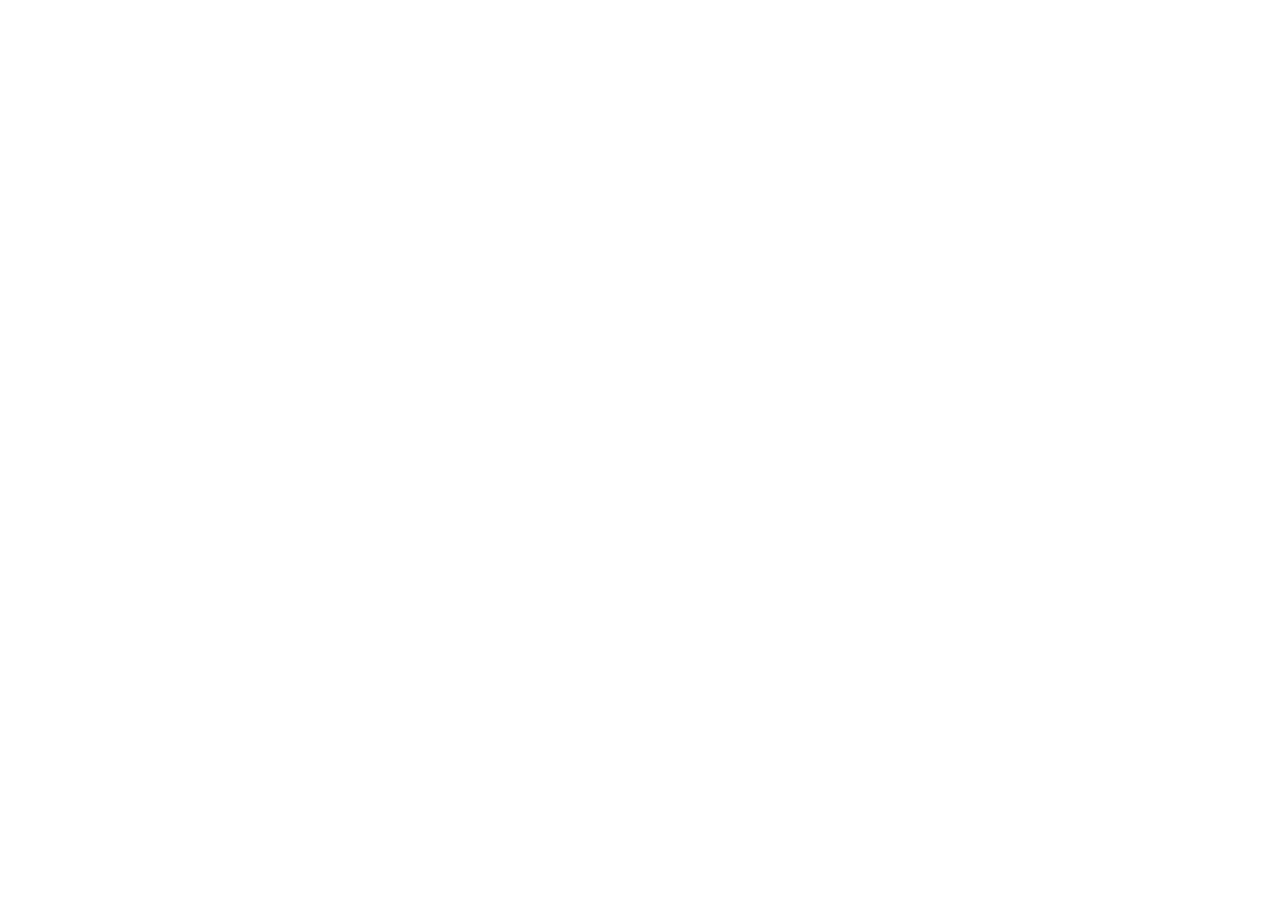
==== index.html @ 5e0a621b "adicionando index no site" ====
<!doctype html>
<html lang="en">
  <head>
    <meta charset="UTF-8" />
    <meta name="viewport" content="width=device-width, initial-scale=1.0" />
    <title>ASDASDASD</title>
  </head>
  <body></body>
</html>
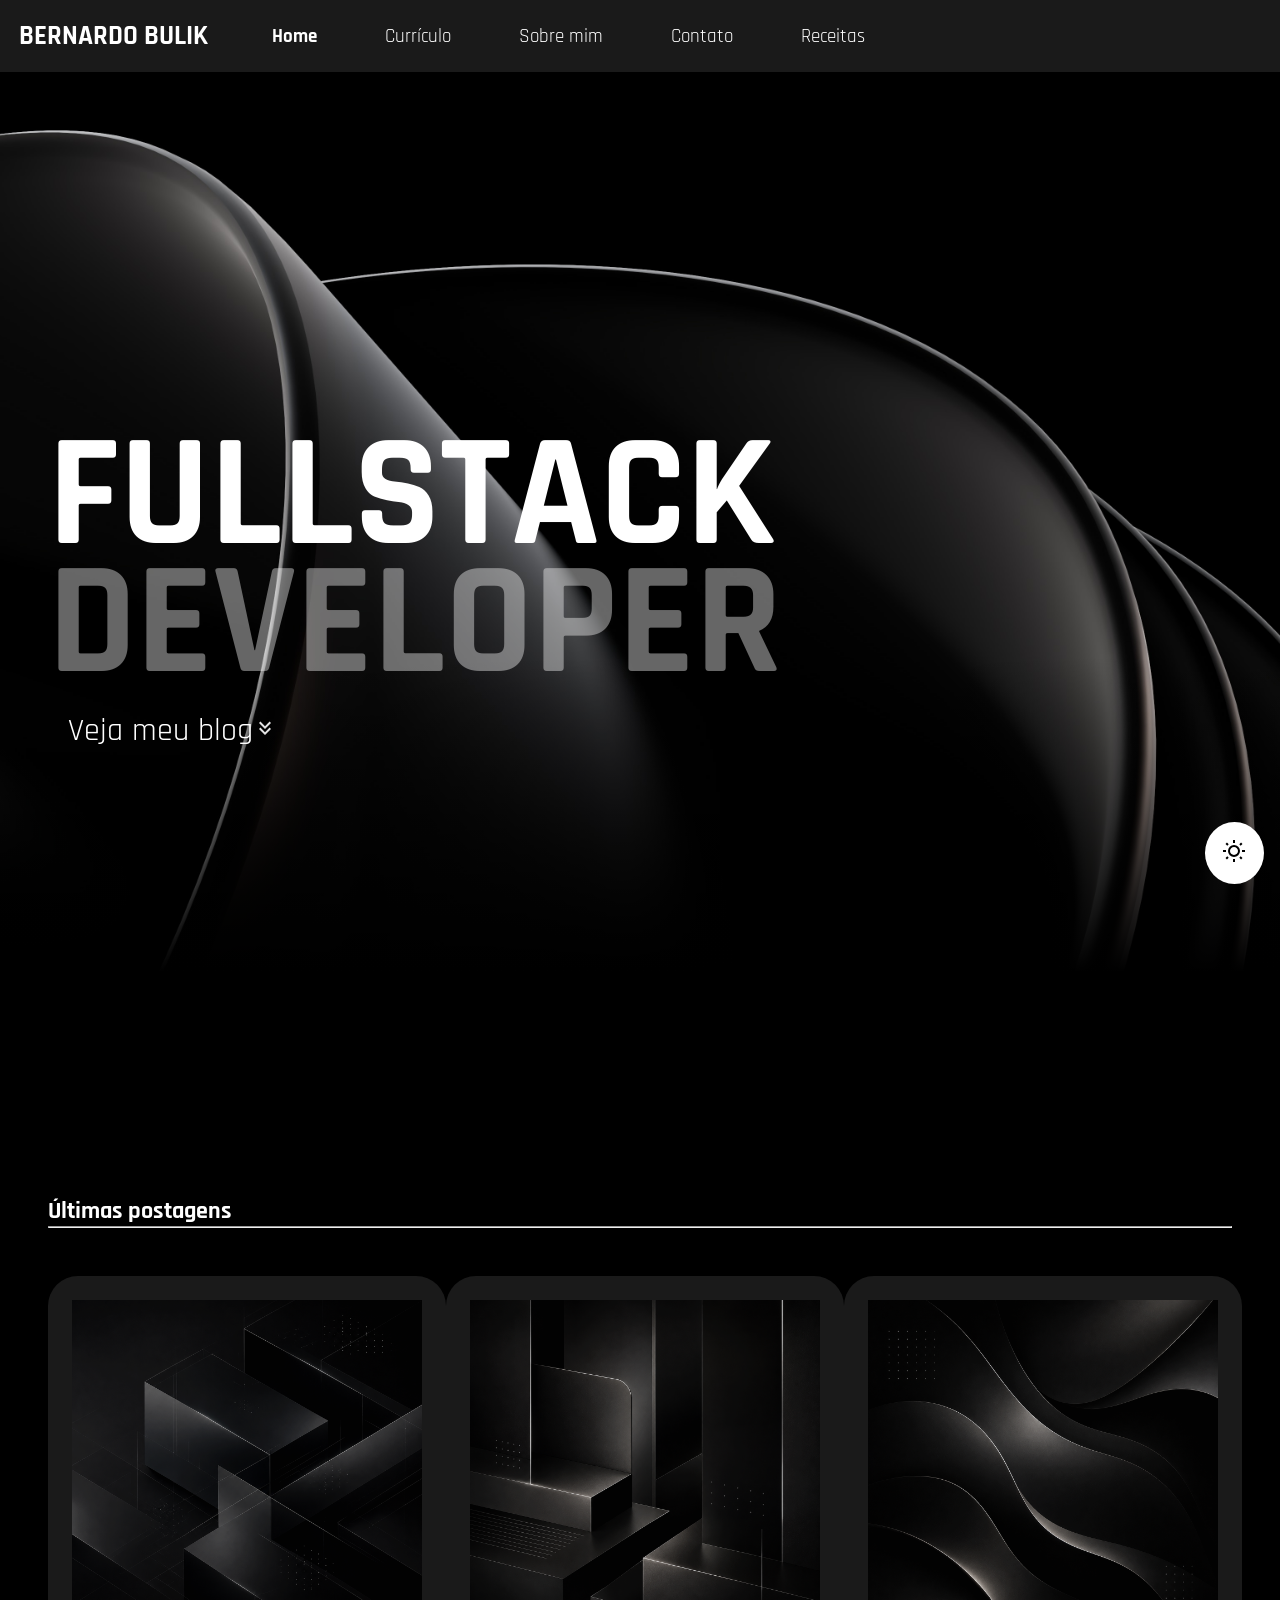
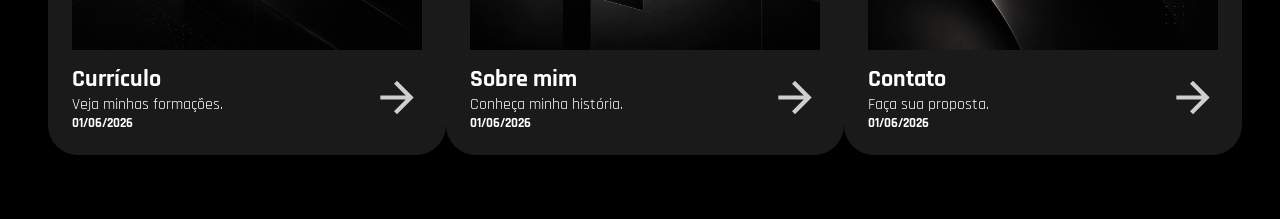
==== commit ec51743e: "adicionando arquivos do blog" ====
--- a/index.html
+++ b/index.html
@@ -1,9 +1,117 @@
 <!doctype html>
-<html lang="en">
+<html lang="pt-BR">
   <head>
     <meta charset="UTF-8" />
     <meta name="viewport" content="width=device-width, initial-scale=1.0" />
-    <title>ASDASDASD</title>
+    <link rel="stylesheet" href="css/general.css" />
+    <link rel="stylesheet" href="css/index.css" />
+    <title>Início</title>
   </head>
-  <body></body>
+  <body>
+    <button id="page-mode" class="page-mode" onclick="toggleMode()">
+      <img src="./assets/icons/sun.svg" alt="Toggle light mode" />
+    </button>
+    <!--
+      - Página inicial com uma breve introdução ao blog.
+      - Uma seção de “Últimas Postagens” (pode ser estática, simulando um feed).
+    -->
+    <header>
+      <nav>
+        <h2>BERNARDO BULIK</h2>
+        <ul>
+          <li><a href="#" class="active">Home</a></li>
+          <li><a href="./curriculum.html">Currículo</a></li>
+          <li><a href="./about.html">Sobre mim</a></li>
+          <li><a href="./contact.html">Contato</a></li>
+          <li><a href="./receitas.html">Receitas</a></li>
+        </ul>
+      </nav>
+    </header>
+    <main>
+      <section class="hero">
+        <aside>
+          <h1>FULLSTACK</h1>
+          <h1>DEVELOPER</h1>
+          <a href="#postagens"
+            >Veja meu blog<img
+              class="seta-baixo"
+              src="./assets/icons/arrow-down.svg"
+          /></a>
+        </aside>
+      </section>
+      <section class="postagens" id="postagens">
+        <h1>Últimas postagens</h1>
+        <hr />
+        <article class="postagens-body">
+          <div class="post">
+            <a href="./curriculum.html">
+              <img
+                id="post1"
+                src="./assets/img/posts/post1.png"
+                alt="Currículo"
+                width="350px"
+              />
+              <div class="post-footer">
+                <div class="post-info">
+                  <h2>Currículo</h2>
+                  <p>Veja minhas formações.</p>
+                  <p>01/06/2026</p>
+                </div>
+                <img
+                  src="./assets/icons/arrow-right.svg"
+                  alt="Abrir"
+                  width="50px"
+                />
+              </div>
+            </a>
+          </div>
+          <div class="post">
+            <a href="./about.html">
+              <img
+                id="post2"
+                src="./assets/img/posts/post2.png"
+                alt="Sobre mim"
+                width="350px"
+              />
+              <div class="post-footer">
+                <div class="post-info">
+                  <h2>Sobre mim</h2>
+                  <p>Conheça minha história.</p>
+                  <p>01/06/2026</p>
+                </div>
+                <img
+                  src="./assets/icons/arrow-right.svg"
+                  alt="Abrir"
+                  width="50px"
+                />
+              </div>
+            </a>
+          </div>
+          <div class="post">
+            <a href="./contact.html">
+              <img
+                id="post3"
+                src="./assets/img/posts/post3.png"
+                alt="Contato"
+                width="350px"
+              />
+              <div class="post-footer">
+                <div class="post-info">
+                  <h2>Contato</h2>
+                  <p>Faça sua proposta.</p>
+                  <p>01/06/2026</p>
+                </div>
+                <img
+                  src="./assets/icons/arrow-right.svg"
+                  alt="Abrir"
+                  width="50px"
+                />
+              </div>
+            </a>
+          </div>
+        </article>
+      </section>
+    </main>
+    <script src="./js/general.js"></script>
+  </body>
 </html>
--- a/css/general.css
+++ b/css/general.css
@@ -0,0 +1,113 @@
+@import url("https://fonts.googleapis.com/css2?family=Rajdhani:wght@400;500;600;700&display=swap");
+
+:root {
+  --primaria: 255, 255, 255;
+  --secundaria: 97, 97, 97;
+  --fonte: #fff;
+  --fonteAlternativa: #fff;
+  --bgFundo: #000;
+  --bgImage: url("../assets/bg.jpeg");
+  --postColor: 255, 255, 255;
+  --scaleHover: 1.1;
+  --ligthOpacity: 0;
+  --navOpacity: 0.1;
+  --hrOpacity: 0.2;
+  --toggleBackground: 255, 255, 255;
+  --boxShadow: 255, 255, 255;
+  --boxShadowOpacity: 0.1;
+}
+
+.light-mode {
+  --primaria: 0, 0, 0;
+  --secundaria: 97, 97, 97;
+  --fonte: #fff;
+  --fonteAlternativa: #000;
+  --bgFundo: #fff;
+  --bgImage: url("../assets/bg-light.png");
+  --postColor: 97, 97, 97;
+  --scaleHover: 1.1;
+  --lightOpacity: 1;
+  --navOpacity: 0.4;
+  --hrOpacity: 0.6;
+  --toggleBackground: 0, 0, 0;
+  --boxShadow: 0, 0, 0;
+  --boxShadowOpacity: 1;
+}
+
+* {
+  margin: 0;
+  padding: 0;
+  box-sizing: border-box;
+}
+html {
+  height: 100dvh;
+}
+
+body {
+  background-color: var(--bgFundo);
+  min-height: 100vh;
+  font-family: "Rajdhani", sans-serif;
+}
+
+/*================= NAV =================*/
+header h2 {
+  font-size: 1.7rem;
+}
+
+nav {
+  display: flex;
+  flex-direction: row;
+  padding: 1.2rem;
+  color: var(--fonte);
+  align-items: center;
+  gap: 2rem;
+  background-color: rgba(var(--primaria), var(--navOpacity));
+}
+
+nav li {
+  display: inline-block;
+  margin: 0rem 2rem;
+  transition: all ease 0.3s;
+}
+
+nav li:hover {
+  transform: scale(var(--scaleHover));
+  transition: all ease 0.3s;
+}
+
+nav li > a {
+  color: var(--fonte);
+  text-decoration: none;
+  font-size: 1.2rem;
+}
+
+nav li > .active {
+  font-weight: bold;
+}
+
+/*================= DARK/LIGHT MODE =================*/
+.page-mode {
+  position: fixed;
+  right: 0;
+  bottom: 0;
+  margin: 1rem;
+  padding: 1.1rem;
+  z-index: 9999;
+  border: 0;
+  border-radius: 50%;
+  cursor: pointer;
+  background-color: rgb(var(--toggleBackground));
+  transition: all ease 0.2s;
+}
+
+.page-mode:hover {
+  transform: scale(var(--scaleHover));
+  transition: all ease 0.2s;
+}
+
+/*================= BOX-SHADOW IMAGE =================*/
+.has-box-shadow {
+  box-shadow:
+    0 4px 16px 0 rgba(var(--boxShadow), var(--boxShadowOpacity)),
+    0 6px 50px 0 rgba(255, 255, 255, 0.1);
+}
--- a/css/index.css
+++ b/css/index.css
@@ -0,0 +1,116 @@
+aside {
+  position: absolute;
+  left: 3rem;
+  top: 40%;
+  color: var(--fonte);
+  font-size: 3.5rem;
+}
+
+h1 ~ h1 {
+  color: rgba(var(--primaria), 0.4);
+  margin-top: 0;
+}
+
+aside > h1 {
+  font-size: 10rem;
+  line-height: 0.8;
+}
+
+h1 ~ a {
+  font-size: 2rem;
+  margin-left: 12px;
+  color: var(--fonte);
+  padding: 0.5rem;
+  border-radius: 15px;
+  background-color: rgba(var(--secundaria), var(--lightOpacity));
+  text-decoration: none;
+  transition: all ease 0.3s;
+}
+
+h1 ~ a:hover {
+  font-size: 2.2rem;
+  transition: all ease 0.3s;
+}
+
+.hero {
+  position: relative;
+  min-height: 100vh;
+  background-image:
+    linear-gradient(to bottom, transparent 65%, var(--bgFundo) 100%),
+    var(--bgImage);
+  background-size: cover;
+  background-position: center;
+}
+
+.postagens {
+  margin-top: 10rem;
+  color: rgb(var(--postColor));
+  background-color: rgb(--bgFundo);
+  padding: 4rem 3rem;
+}
+
+h1 ~ hr {
+  color: rgba(var(--postColor), var(--hrOpacity));
+  font-size: 1rem;
+}
+
+hr ~ .postagens-body {
+  margin-top: 3rem;
+}
+
+.postagens-body {
+  display: flex;
+  flex-direction: row;
+  align-items: center;
+  justify-content: space-around;
+}
+
+.post {
+  background-color: rgba(var(--primaria), var(--navOpacity));
+  padding: 1.5rem;
+  border-radius: 30px;
+  transition: all ease 0.3s;
+}
+
+.post img {
+  opacity: 0.9;
+}
+
+.post > a {
+  text-decoration: none;
+}
+
+.post:hover {
+  transform: scale(var(--scaleHover));
+  box-shadow:
+    0 4px 16px 0 rgba(255, 255, 255, 0.2),
+    0 6px 50px 0 rgba(255, 255, 255, 0.1);
+  transition: all ease 0.3s;
+}
+
+.post h2 {
+  color: var(--fonte);
+}
+
+.post p {
+  color: var(--fonte);
+}
+
+.post p ~ p {
+  font-size: 0.8rem;
+  font-weight: bold;
+}
+
+.post > img {
+  border-radius: 15px;
+}
+
+.post-footer {
+  display: flex;
+  flex-direction: row;
+  margin-top: 0.5rem;
+}
+
+.post-info {
+  flex: 5;
+}
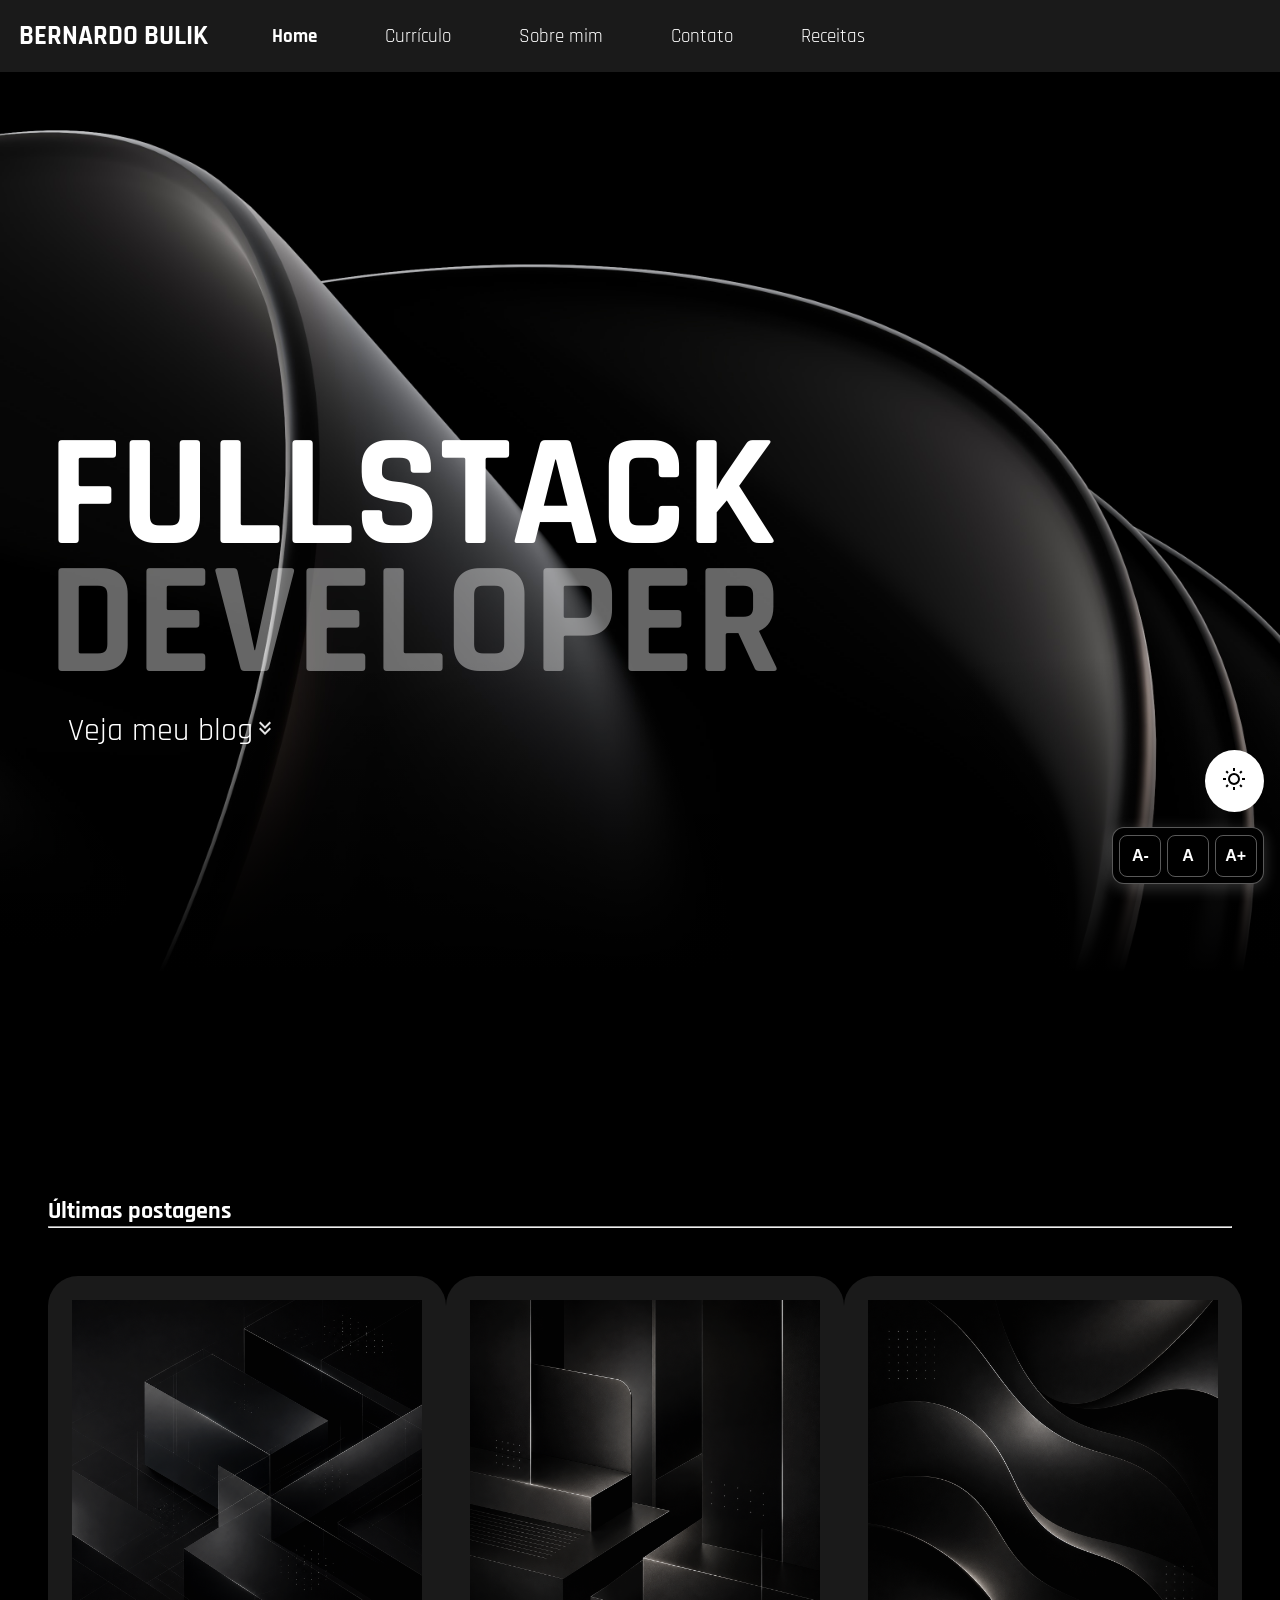
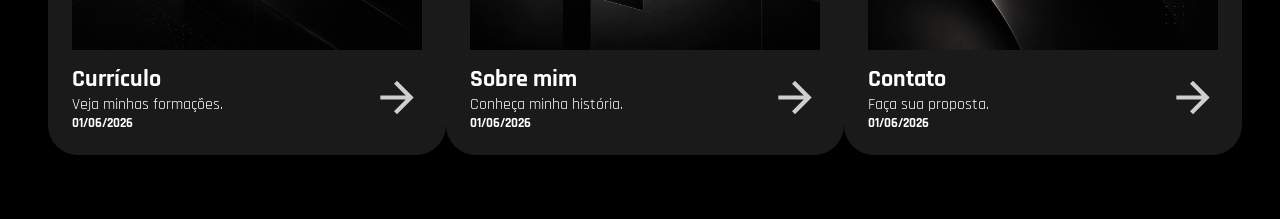
==== commit 873b33fb: "acessibiliadde" ====
--- a/index.html
+++ b/index.html
@@ -11,6 +11,11 @@
     <button id="page-mode" class="page-mode" onclick="toggleMode()">
       <img src="./assets/icons/sun.svg" alt="Toggle light mode" />
     </button>
+    <div class="acessibilidade-controles" role="group" aria-label="Tamanho da fonte">
+      <button type="button" onclick="mudaFonte(-2)" aria-label="Diminuir tamanho da fonte" title="Diminuir fonte">A-</button>
+      <button type="button" onclick="resetFonte()" aria-label="Restaurar tamanho da fonte" title="Restaurar fonte">A</button>
+      <button type="button" onclick="mudaFonte(2)" aria-label="Aumentar tamanho da fonte" title="Aumentar fonte">A+</button>
+    </div>
     <!--
       - Página inicial com uma breve introdução ao blog.
       - Uma seção de “Últimas Postagens” (pode ser estática, simulando um feed).
--- a/css/general.css
+++ b/css/general.css
@@ -15,6 +15,7 @@
   --toggleBackground: 255, 255, 255;
   --boxShadow: 255, 255, 255;
   --boxShadowOpacity: 0.1;
+  --fonte-base: 16px;
 }
 
 .light-mode {
@@ -39,8 +40,10 @@
   padding: 0;
   box-sizing: border-box;
 }
+
 html {
   height: 100dvh;
+  font-size: var(--fonte-base);
 }
 
 body {
@@ -88,9 +91,8 @@
 /*================= DARK/LIGHT MODE =================*/
 .page-mode {
   position: fixed;
-  right: 0;
-  bottom: 0;
-  margin: 1rem;
+  right: 1rem;
+  bottom: 5.5rem;
   padding: 1.1rem;
   z-index: 9999;
   border: 0;
@@ -111,3 +113,39 @@
     0 4px 16px 0 rgba(var(--boxShadow), var(--boxShadowOpacity)),
     0 6px 50px 0 rgba(255, 255, 255, 0.1);
 }
+
+/*================= ACESSIBILIDADE =================*/
+.acessibilidade-controles {
+  position: fixed;
+  right: 1rem;
+  bottom: 1rem;
+  z-index: 9999;
+  display: flex;
+  gap: 0.35rem;
+  padding: 0.4rem;
+  color: var(--fonteAlternativa);
+  background-color: var(--bgFundo);
+  border: 1px solid rgba(var(--primaria), 0.35);
+  border-radius: 0.75rem;
+  box-shadow: 0 4px 16px rgba(var(--boxShadow), 0.2);
+}
+
+.acessibilidade-controles button {
+  min-width: 42px;
+  min-height: 42px;
+  padding: 0.5rem;
+  color: inherit;
+  background-color: transparent;
+  border: 1px solid rgba(var(--primaria), 0.35);
+  border-radius: 0.5rem;
+  font-size: 16px;
+  font-weight: 700;
+  cursor: pointer;
+  transition:
+    background-color 0.2s ease,
+    transform 0.2s ease;
+}
+
+.acessibilidade-controles button:hover {
+  background-color: rgba(var(--primaria), 0.18);
+}
